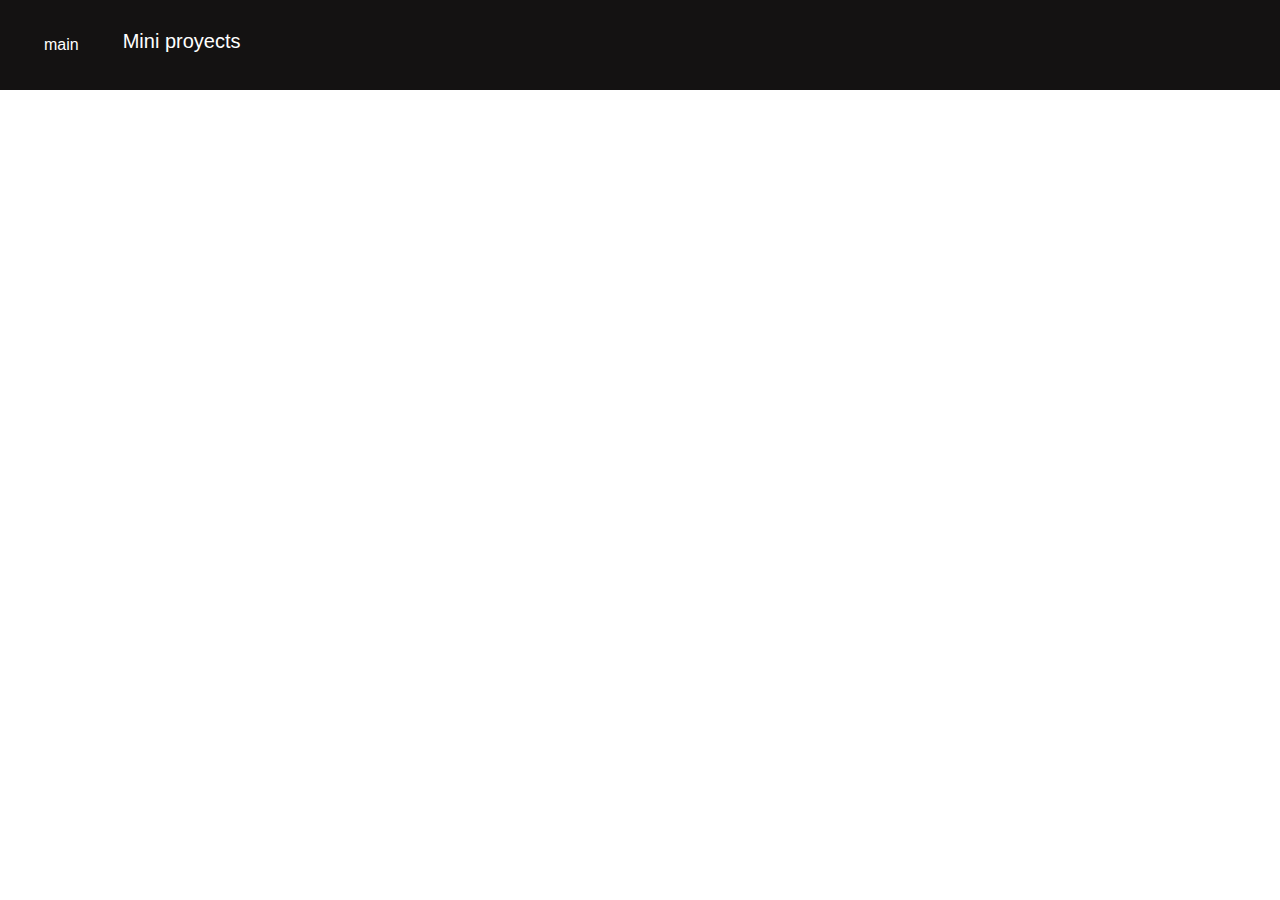
==== color-rgb/color-rgb.html @ 4e2bdeb8 "style: header with dropdown menu" ====
<!DOCTYPE html>
<html lang="en">

<head>
  <meta charset="UTF-8">
  <meta name="viewport" content="width=device-width, initial-scale=1.0">
  <link rel="stylesheet" href="color-rgb.css">
  <link rel="stylesheet" href="/assets/header-and-footer/header.css">
  <title>Document</title>
</head>

<body>
  <header id="header"></header>
  
  <script src="/assets/header-and-footer/header.js"></script>
  <script src="color-rgb.js"></script>
</body>

</html>
---- color-rgb/color-rgb.css ----
*{
    margin: 0;
    padding: 0;
}
---- assets/header-and-footer/header.css ----
:root {
    --header: #141212;
    --header-light: #2e2a2a;
    --text: #ffffff;
}

#header{
    display: flex;
    background-color: var(--header);
    color: var(--text);
    padding: 20px;
    justify-content: start;
    font-family:sans-serif;
}

#main-index{
    display: block;  /* tower view */
    color: var(--text);
    text-decoration: none;  /* no link style */
    padding: 1em 1.5em;
    border-radius: 0.1em;
    &:hover{
        background-color: var(--header-light);
    }
}
/*  --Dropdown Style--  */

/**/
.dropdown{
    display: inline-block;
}

.dropdown button{
    background-color: var(--header);
    color: var(--text);
    padding: 0.5em 1em;
    border: none;
    cursor: pointer;
    user-select: none; /* the user can´t select text */
    font-size: 20px;
}

.dropdown a{
    display: block;  /* tower view */
    color: var(--text);
    text-decoration: none;  /* no link style */
    padding: 1em 1.5em;
    border-radius: 0.1em;
}

.dropdown .content{
    display: none;
    position: absolute;
    background-color: var(--header-light);
    border-radius: 0.2em;
    min-width: 100px;
    box-shadow: 2px 2px 5px black; /* hor ver blur color*/
}

.dropdown:hover .content{
    display: block;
}


.dropdown:hover button{
    background-color: var(--header-light);
}

.dropdown a:hover{
    background-color: var(--header);
}
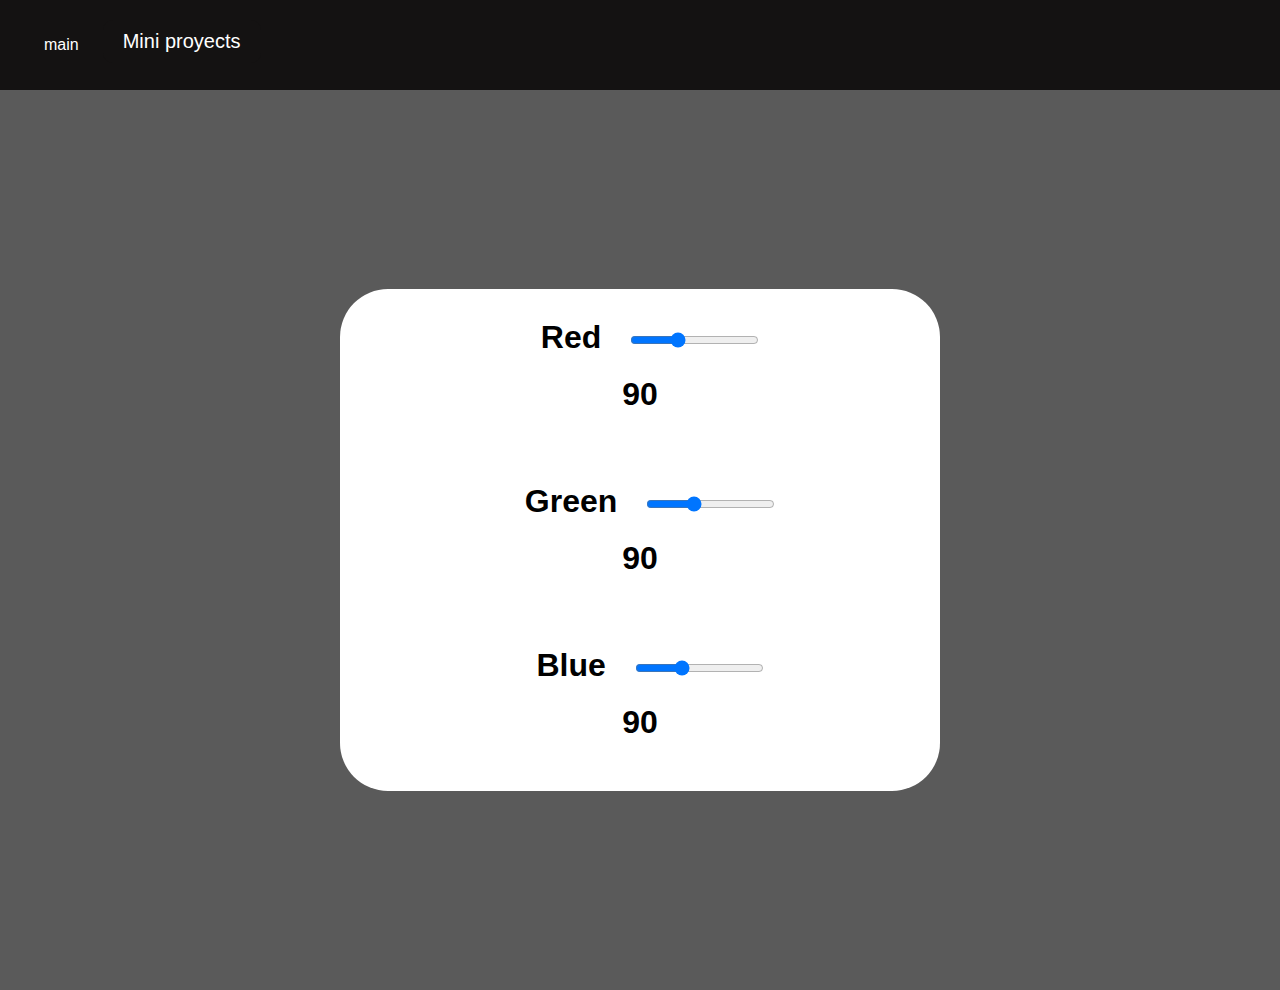
==== commit 03e64e9a: "add: color RGB proyect" ====
--- a/color-rgb/color-rgb.html
+++ b/color-rgb/color-rgb.html
@@ -6,12 +6,40 @@
   <meta name="viewport" content="width=device-width, initial-scale=1.0">
   <link rel="stylesheet" href="color-rgb.css">
   <link rel="stylesheet" href="/assets/header-and-footer/header.css">
-  <title>Document</title>
+  <link rel="icon" type="image/png" href="/assets/images/Octopus1-removebg.png">
+  <title>Color RGB</title>
 </head>
 
 <body>
   <header id="header"></header>
   
+  <main>
+    <div class="container">
+      <div class="container-inner">
+  
+        <div class="color">
+          <label for="red">Red</label>
+          <input id="red" type="range" min="0" max="255" step="1" value="90">
+          <p id="red-text"></p>
+        </div>
+        
+        <div class="color">
+          <label for="green">Green</label>
+          <input id="green" type="range" min="0" max="255" step="1" value="90">
+          <p id="green-text"></p>
+        </div>
+  
+        <div class="color">
+          <label for="blue">Blue</label>
+          <input id="blue" type="range" min="0" max="255" step="1" value="90">
+          <p id="blue-text"></p>
+        </div>
+  
+        
+      </div>
+    </div>
+  </main>
+
   <script src="/assets/header-and-footer/header.js"></script>
   <script src="color-rgb.js"></script>
 </body>
--- a/color-rgb/color-rgb.css
+++ b/color-rgb/color-rgb.css
@@ -1,4 +1,42 @@
-*{
-    margin: 0;
-    padding: 0;
+* {
+  margin: 0;
+  padding: 0;
+  box-sizing: border-box;
+}
+
+main {
+  height: 100vh;
+  display: flex;
+  justify-content: center;
+  align-items: center;
+  text-align: center;
+  background-color: rgb(23, 41, 56);
+  font-family: "Lato", sans-serif;
+}
+
+.container {
+  width: 50vw;
+  max-width: 600px;
+  min-height: 350px;
+  display: flex;
+  flex-wrap: wrap;
+  justify-content: center;
+  align-items: center;
+  text-align: center;
+  background-color: white;
+  border-radius: 3em;
+}
+
+.color {
+  padding: 20px;
+  margin: 10px;
+  font-size: 2em;
+  font-weight: bold;
+  flex-direction: column; /* tower */
+  justify-content: space-around;
+  align-items: center;
+}
+
+label, p {
+  margin: 20px;
 }--- a/assets/header-and-footer/header.css
+++ b/assets/header-and-footer/header.css
@@ -1,6 +1,6 @@
 :root {
     --header: #141212;
-    --header-light: #2e2a2a;
+    --header-light: #272424;
     --text: #ffffff;
 }
 
@@ -18,7 +18,7 @@
     color: var(--text);
     text-decoration: none;  /* no link style */
     padding: 1em 1.5em;
-    border-radius: 0.1em;
+    border-radius: 0.5em;
     &:hover{
         background-color: var(--header-light);
     }
@@ -38,6 +38,7 @@
     cursor: pointer;
     user-select: none; /* the user can´t select text */
     font-size: 20px;
+    border-radius: 0.5em;
 }
 
 .dropdown a{
